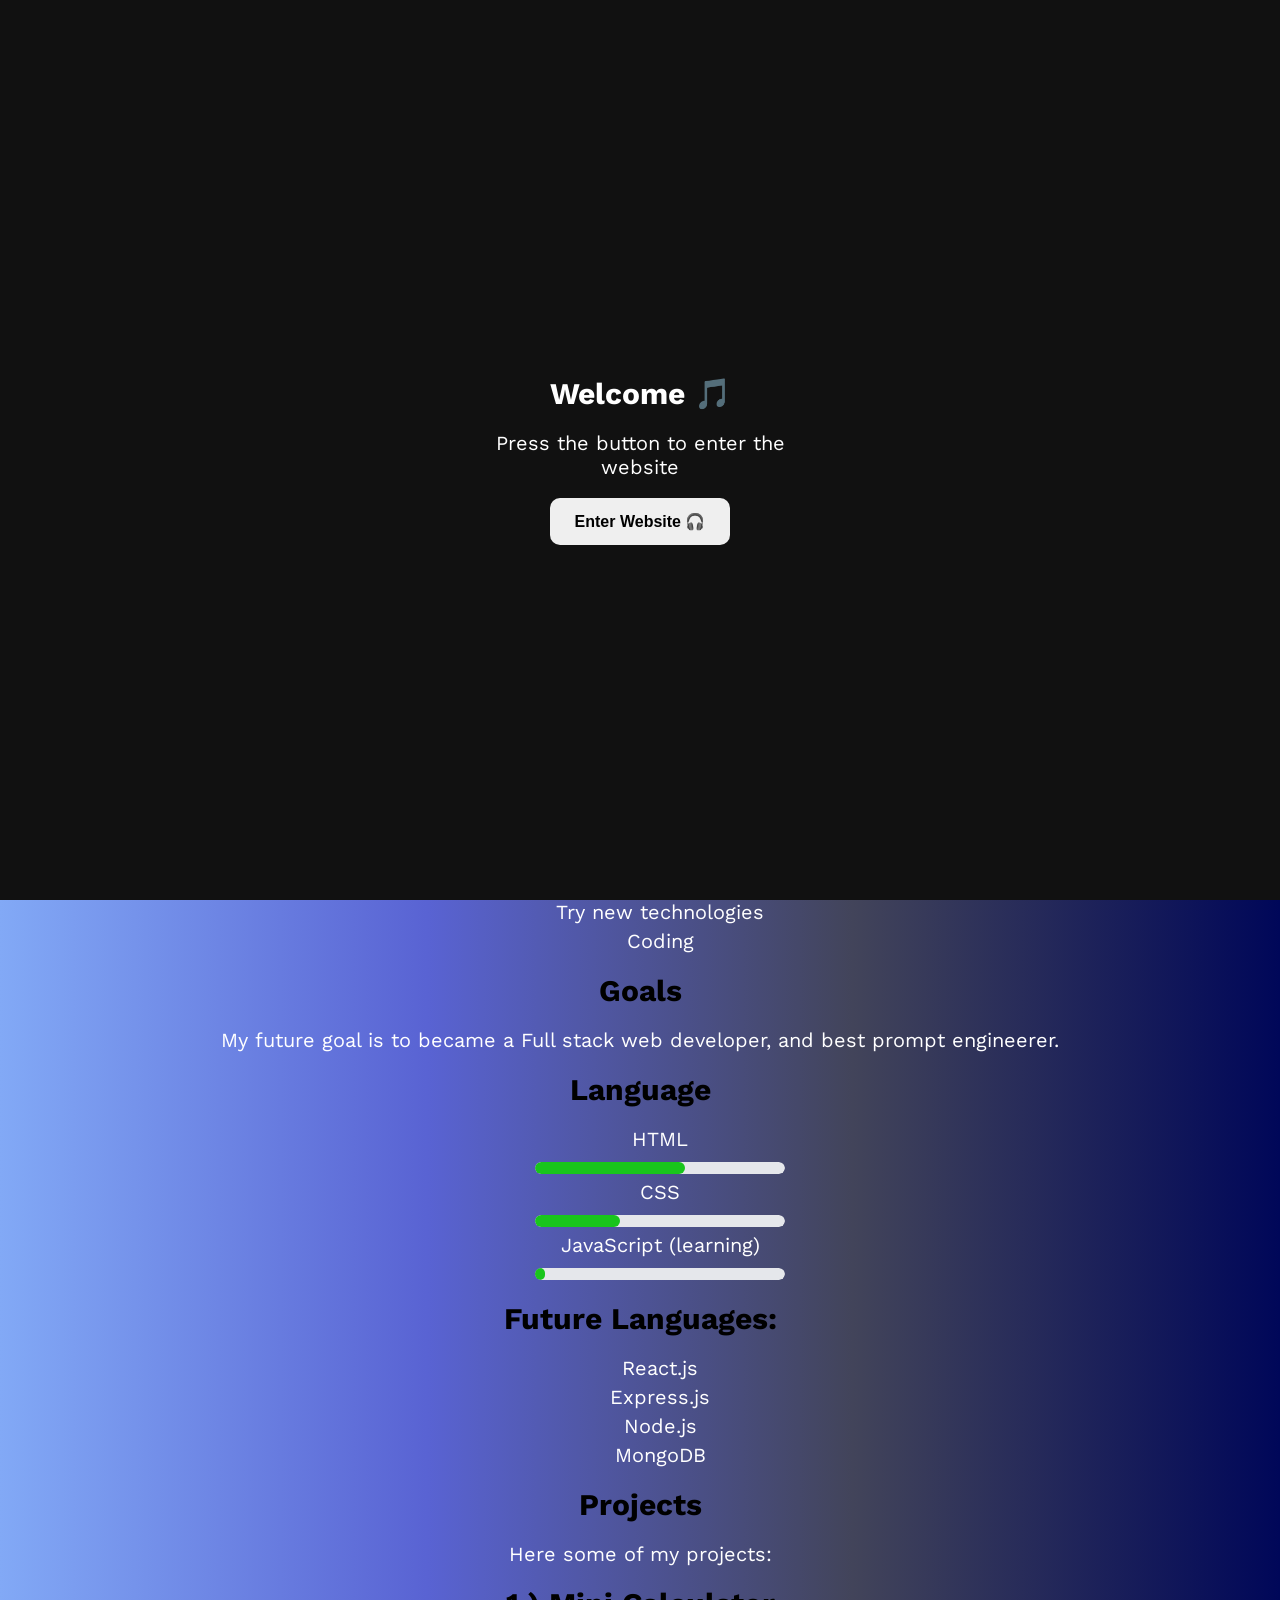
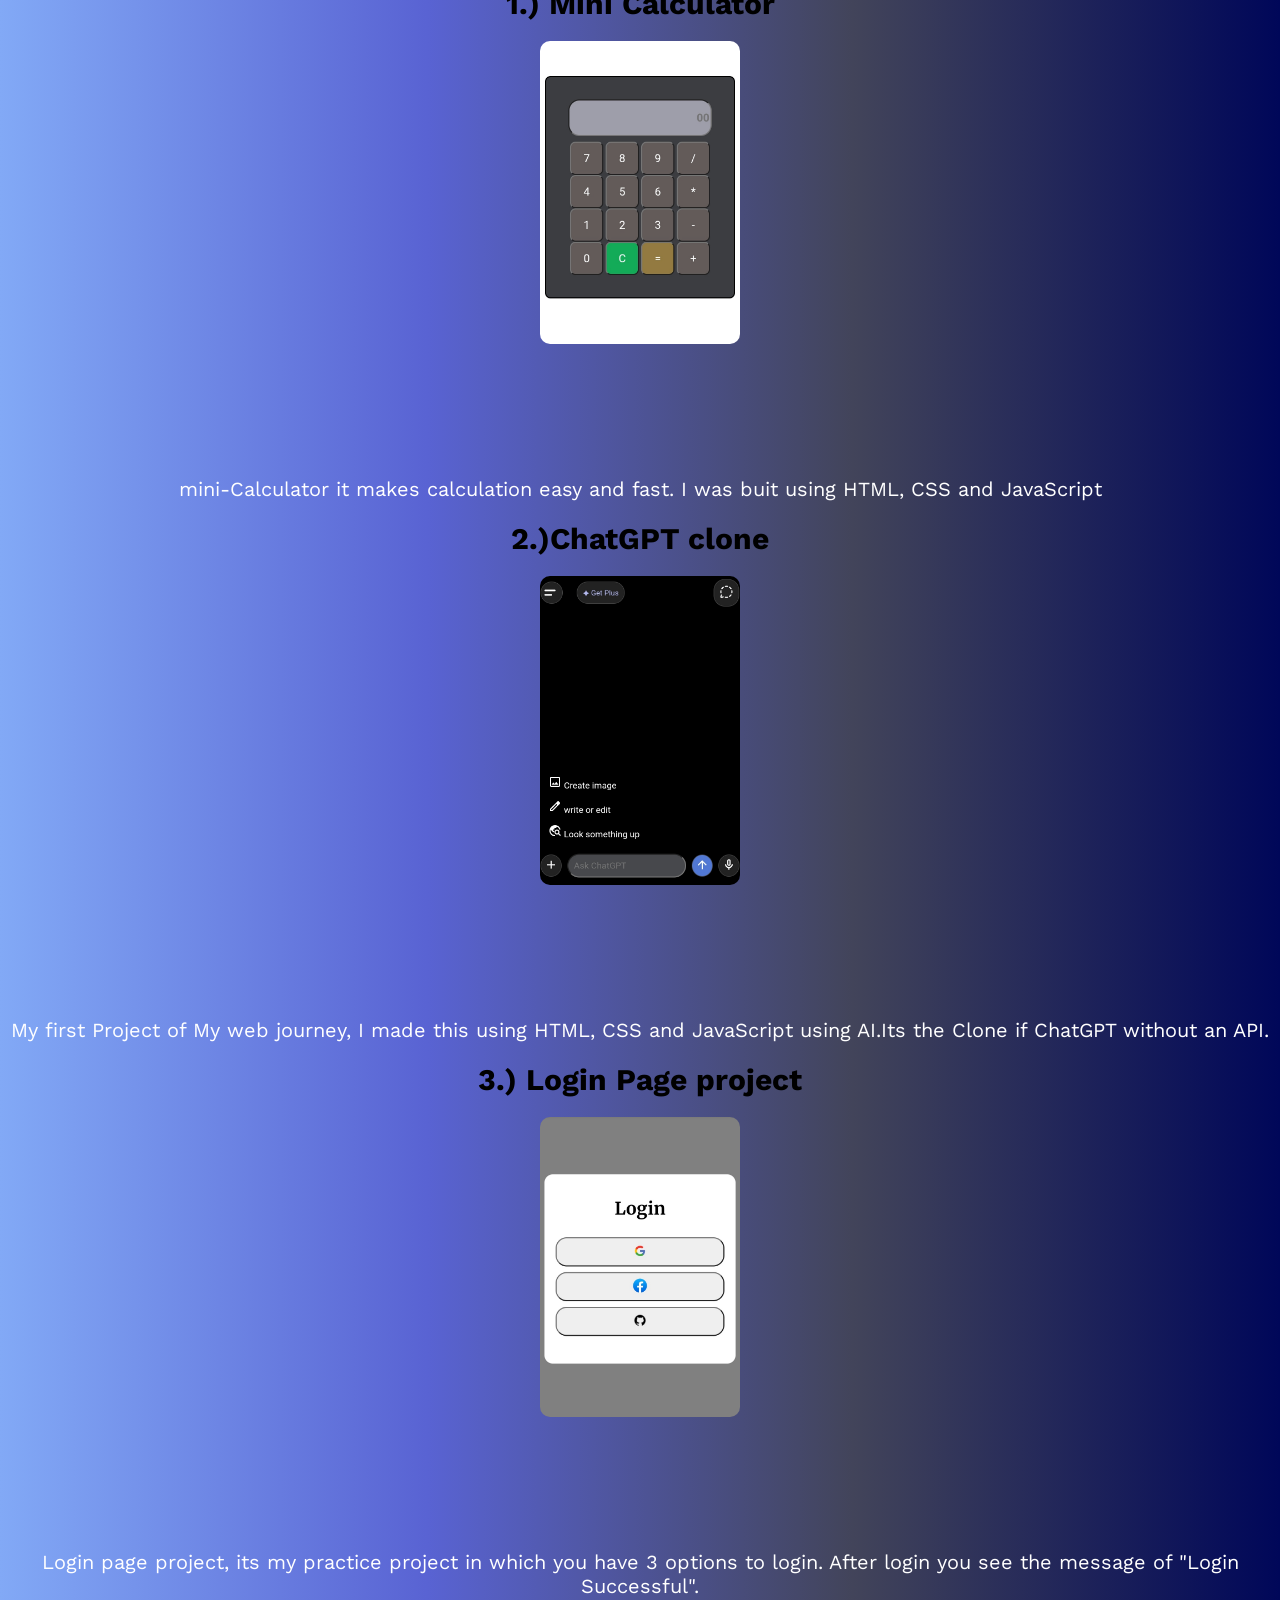
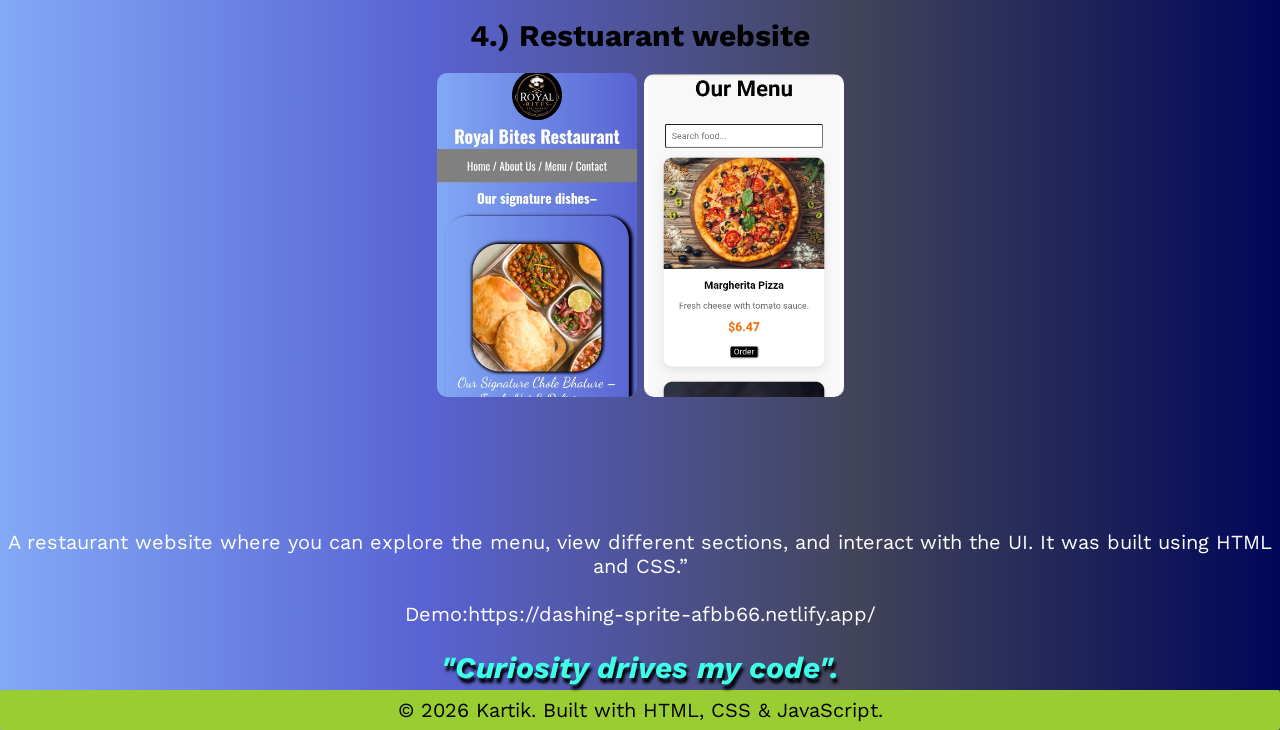
==== index.html @ c0a8cebb "Initial portfolio" ====
<!DOCTYPE html>
<html>

<head>
  <meta charset="UTF-8">
  <meta name="viewport" content="width=device-width, initial-scale=1">

  <meta name="google-site-verification" content="21vfz8k75si60J1sflfP0iUGzFmBg-itFMbyGiQufR8" />
  
  <title>My portfolio</title>
  <link rel="stylesheet" href="portfolio.css">
    
  <link rel="preconnect" href="https://fonts.googleapis.com">
<link rel="preconnect" href="https://fonts.gstatic.com" crossorigin>
<link href="https://fonts.googleapis.com/css2?family=Playfair+Display:ital,wght@0,400..900;1,400..900&family=Work+Sans:ital,wght@0,100..900;1,100..900&display=swap" rel="stylesheet">

</head>

<body
oncopy="return false"
onpaste="return false"
oncut="return false"
oncontextmenu="return false">
  
  <!-- Music Gate -->
<div id="musicGate">
  <div class="music-box">
    <h1 style="color:white">Welcome 🎵</h1>
    <p>Press the button to enter the website</p>
<br>
    <button id="enterBtn">
      Enter Website 🎧
    </button>
  </div>
</div>

<!-- Background Music -->
<audio id="backgroundMusic" loop preload="auto">
  <source src="Joker BGM Song (Bass Boosted).mp3" type="audio/mpeg">
</audio>

  <div>
  <img src="Images/cartoon-lion-pic-10.jpg" alt="portfolio-profile-image" width="50px"  class="profile" draggable="false"/><br>
<span class="Hero"> <strong>Learning Today<span class="line"> | </span>Building Tommorow</strong></span><br><br>

<!--Navigation bar-->

  <nav>
  <a href="#introduction">Introduction</a><span>   |</span>
  <a href="#about">About me</a><span>      |</span>
  <a href="#education">Tools & Technology</a>    <span>|</span>
  <a href="#interest">Interest</a><span>       |</span>
  <a href="#goals">Goals</a>
  <span>|</span>
  <a href="#languages">Languages</a><span>      |</span>
  <a href="#projects">Projects</a>
  </nav>
  
  <!--Section Start-->
  
  <section id="introduction">
  <h2>Introduction </h2>
  <p><span class="Hi">Hi!,</span>I'm Kartik Kushwaha. A beginner font-end web developer learning HTML, CSS and JavaScript.</p>
  </section>
  
  
  <section id="about">
    <h2>About me</h2>
  <p> I'm a student of 9th standard enjoy my journey of coding and path to became a web developer.</p>
  </section>
  
  
  <section id="education">
<h2>Tools & Technology</h2>
<ul>
  <li>SPCK mobile code editors </li>
  <li>Google Fonts</li>
  <li>GitHub</li>
  <li>ChatGPT & Gemini</li>
  <li>Canva</li>
  <li>Netlify</li>
</ul>
    
    
  </section>
  <section id="interest">
    <h2>Interest</h2>
    <ul>
      <li>Collecting informations</li>
      <li>Comparing AIs</li>
      <li>Try new technologies</li>
      <li>Coding</li>
    </ul>
  </section>
  
  
  <section id="goals">
    <h2>Goals</h2>
   <p>My future goal is to became a Full stack web developer, and best prompt engineerer.</p>
  </section>
  
  <section id="languages">
    <h2>Language </h2>
    <ol>
      
      <li>HTML</li>
      <progress value="6" max="10">60%</progress>
      <li>CSS</li>
      <progress value="3.4" max="10"></progress>
   <li>JavaScript (learning)</li>
   <progress value="0.4"max="10"></progress>
      </ol>
      
      
      <h2>Future Languages:</h2>
      <ul>
        <li>React.js</li>
        <li>Express.js</li>
        <li>Node.js</li>
        <li>MongoDB</li>
      </ul>
  </section>
  
  
  <section id="projects">
    <h2>Projects</h2>
    
    
    <p>Here some of my projects:</p>
    <h3>1.) Mini Calculator </h3>
    <img src="Images/IMG_20260629_223936.jpg" alt="Calculator-Project Image" width="200"/>
    
    <p>mini-Calculator it makes calculation easy and fast. I was buit using HTML, CSS and JavaScript </p>
    
    
   <h3> 2.)ChatGPT clone </h3>
    <img src="Images/IMG_20260629_224223.jpg" alt="ChatGPT-Project Image" width="200" />
    
    <p>My first Project of My web journey, I made this using HTML, CSS and JavaScript using AI.Its the Clone if ChatGPT without an API.</p>
    
  <h3>3.) Login Page project</h3>
    <img src="Images/IMG_20260702_211652.jpg" alt="Login-page Image" width="200" />
    
  <p>Login page project, its my practice project in which you have 3 options to login. After login you see the message of "Login Successful".</p>
  
  <h3>4.) Restuarant website</h3>
  <div class="website">
  <img src="Images/IMG_20260810_224845.jpg" alt="Website-image" width="200">
  
  <img src="Images/IMG_20260810_224906.jpg" alt="website-menu image"width="200">
  </div>
  <p>A restaurant website where you can explore the menu, view different sections, and interact with the UI. It was built using HTML and CSS.”  </p><br>
  Demo:<a href="https://dashing-sprite-afbb66.netlify.app/">https://dashing-sprite-afbb66.netlify.app/</a><br><br>
<strong><i>"Curiosity drives my code".</i></strong>
  </section>
  
  <div class="floating-container">
  <a href="Contact.html"
  class="floating-btn">
    <img src="Images/17910500.png" alt=""  width="50"/>
    </a>
    <a href="https://github.com/rajnarayankhanna-lab" class="Github-btn">
      <img src="
      Images/1000_F_250305943_sDC6la1N1fDl3bLgfLxOkQwItIodsdMb.jpg" alt="GitHub-logo" width="50" draggable="false"/>
    </a>
  </div>
  
  <footer>
    © 2026 Kartik. Built with HTML, CSS & JavaScript.
  </footer>
  </div>

<script src="script.js"></script>
</body>

</html>
---- portfolio.css ----
*{
  margin: 0px;
  border-radius: 0px;
  box-sizing: border-box;
}
body{
  margin: 0px;
background:linear-gradient(to right,#82A9F6,#5963D3,#42445A,#000759);
  color: White;
  font-family: "Work Sans", sans-serif;
  align-items: center;
  text-align:center;
  -webkit-user-select: none; /* Safari aur Chrome/Android browsers ke liye */
  -moz-user-select: none;    /* Firefox ke liye */
  -ms-user-select: none;     /* Internet Explorer/Edge ke liye */
  user-select: none;         /* Standard syntax */
}

a{
  text-decoration: none;
  color: white;
}
h1,h4,h3,h2{
  color: black ;
  font-size: 30px;
  margin: 20px 0px 20px;
}
p,footer,section{
  font-size: 20px;
}

span{
  color: black;
  font-size: 16px;
}
nav{
  margin: 10px;
  padding: 15px;
  background-color: transparent;
  border-radius: 10px;
  box-shadow: 1px 0px 5px 3px black;
}

img{
  border-radius: 10px;
  margin-bottom: 10%;
}
.profile{
  border-radius: 30px;
  width: 90px;
  box-shadow: 2px 2px 5px white;
  position: sticky;
top: 20px;
}
.Hi{
  font-size: 25px;
}

footer{
  margin-top: 5px;
  padding: 8px;
  background-color: yellowgreen;
  border-radius: 2px;
  color: black;
}


i{
  color: #3EFFE8;
  font-size: 30px;
  text-shadow: 2px 5px  3px black;
  border-radius: 5px;
}
.line{
  color: lightyellow;
}
.Hero{
  font-size: 17px;
  color: cyan;
}

#contact{
  margin-bottom: 20px;
}
.phone,.mail,.insta{
  width: 30px;
  display: inline-block;
  vertical-align: middle;
}

li{
  list-style: none;
  padding: 0px;
  margin-top: 5px;
}

progress {
  width: 250px;
  height: 12px;
  border: none;
  border-radius: 10px;
  overflow: hidden;
}

/* Background */
progress::-webkit-progress-bar {
  background: #e5e7eb;
  border-radius: 10px;
}

/* Filled part */
progress::-webkit-progress-value {
  background: #19C51C;
  border-radius: 10px;
}

.website{
  text-align: center;
  align-items: center;
  display: block;
  position: center;
}

.floating-btn {
  position: fixed;   /* Isse button screen par ek jagah fix ho jayega */
  bottom: 15px;      /* Screen ke neeche se 20px ki doori */
  right: 10px;       /* Screen ke right (side) se 20px ki doori */
  z-index: 1000;     /* Taaki yeh button baki sabhi elements ke upar dikhe */
}

/* Button ki styling thodi clean karne ke liye (Optional) */

.floating-btn{
  background: transparent;
  border: none;
  cursor: pointer;
  padding: 0;
}


/* Dono buttons ka main container */
.floating-container {
  position: fixed;   /* Screen par ek jagah fix karne ke liye */
  bottom: 90px;      /* Screen ke neeche se doori */
  right: 5px;       /* Screen ke right side se doori */
  z-index: 1000;     /* Taaki sabke upar dikhe */
  
  display: flex;
  flex-direction: column; /* Buttons ko ek ke niche ek (vertical) lane ke liye */
  gap: 12px;         /* Dono buttons ke beech ka gap/space */
}

/* Dono buttons ki inner styling clean karne ke liye */
.floating-btn,.Github-btn {
  background: transparent;
  border: none;
  cursor: pointer;
  padding: 0;
  display: block;    /* Aligns perfectly */
}
  
/* Agar aap chaho toh hover effect bhi daal sakte ho (Optional) */
.floating-btn:hover,.Github-btn :hover {
  transform: scale(1.1); /* Hover karne par button thoda bada hoga */
  transition: transform 0.2s ease;
}

#musicGate {
  position: fixed;
  inset: 0;
  z-index: 999999;

  display: flex;
  justify-content: center;
  align-items: center;

  background: #111;
  color: white;
  text-align: center;
}

.music-box {
  width: min(90%, 400px);
  padding: 30px;
  box-sizing: border-box;
}

#enterBtn {
  padding: 14px 25px;
  border: none;
  border-radius: 10px;

  font-size: 16px;
  font-weight: bold;
  cursor: pointer;
}

#musicGate.hidden {
  display: none;
}
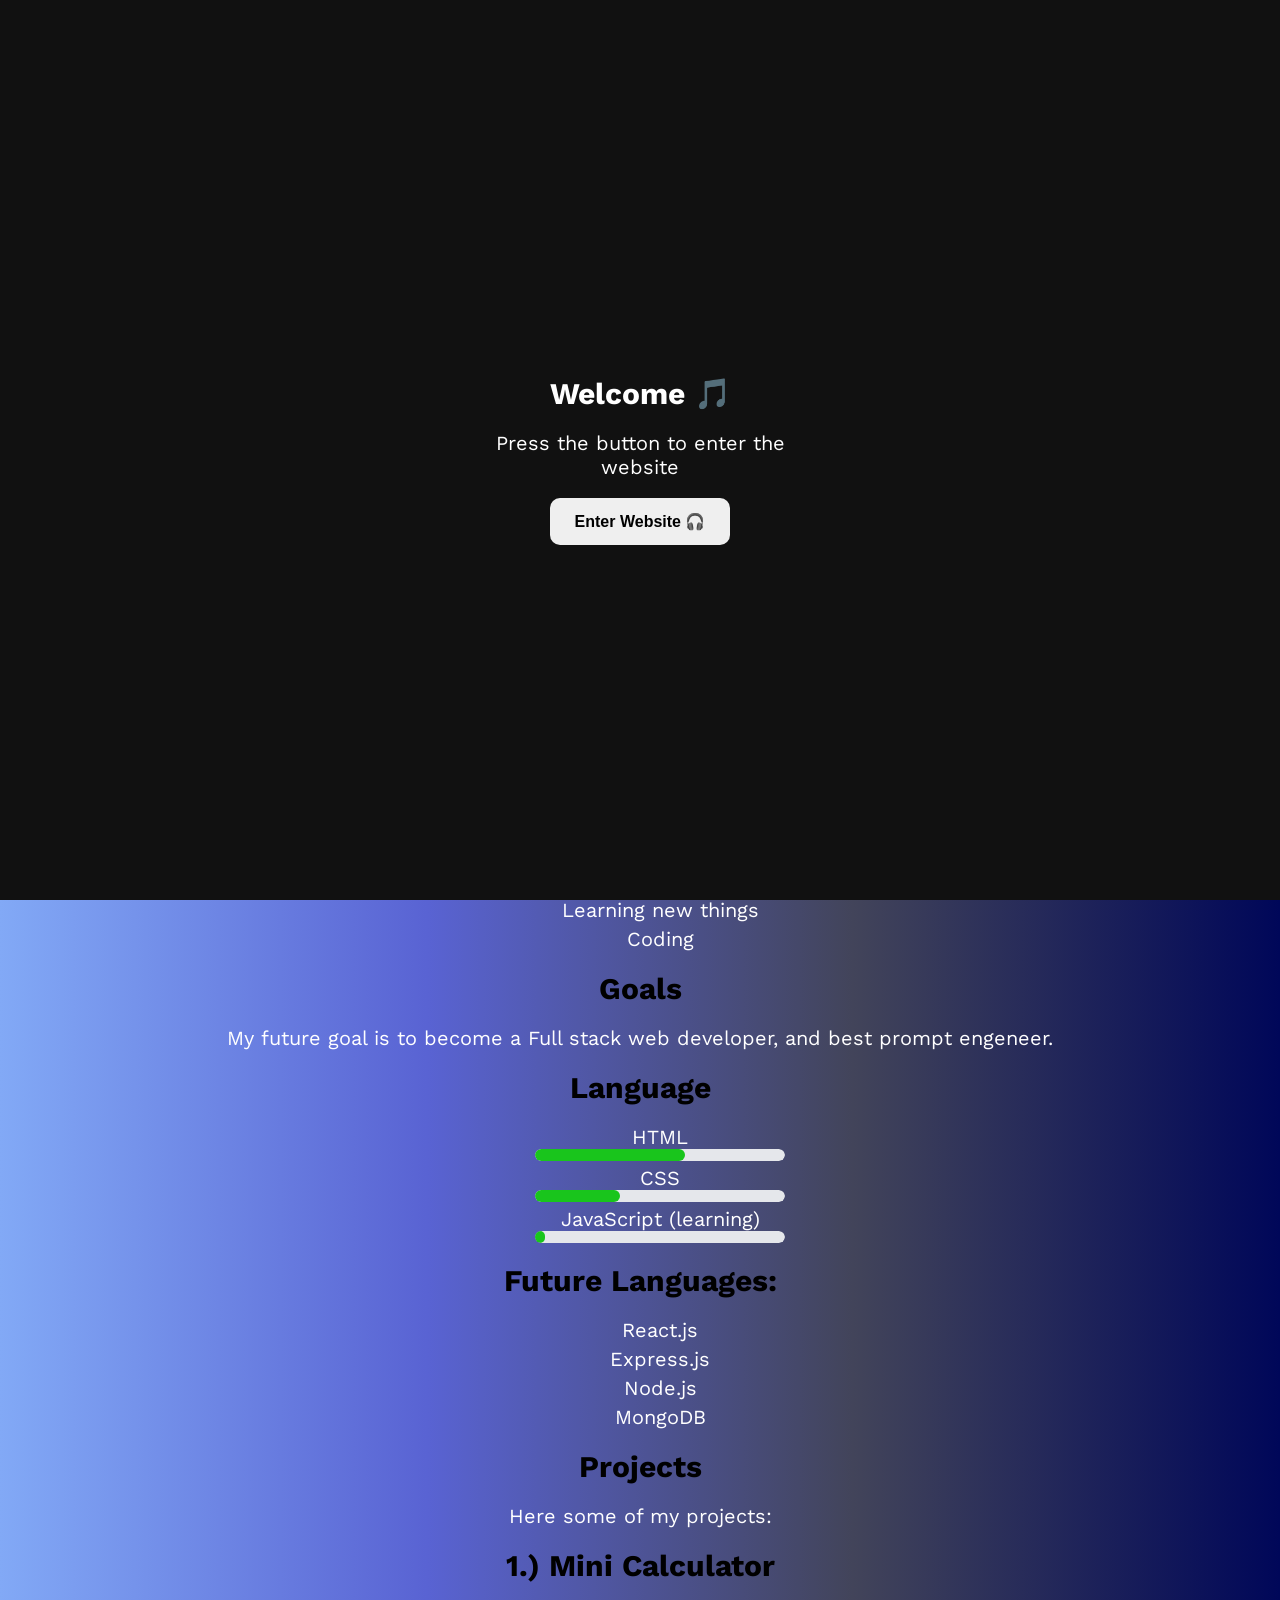
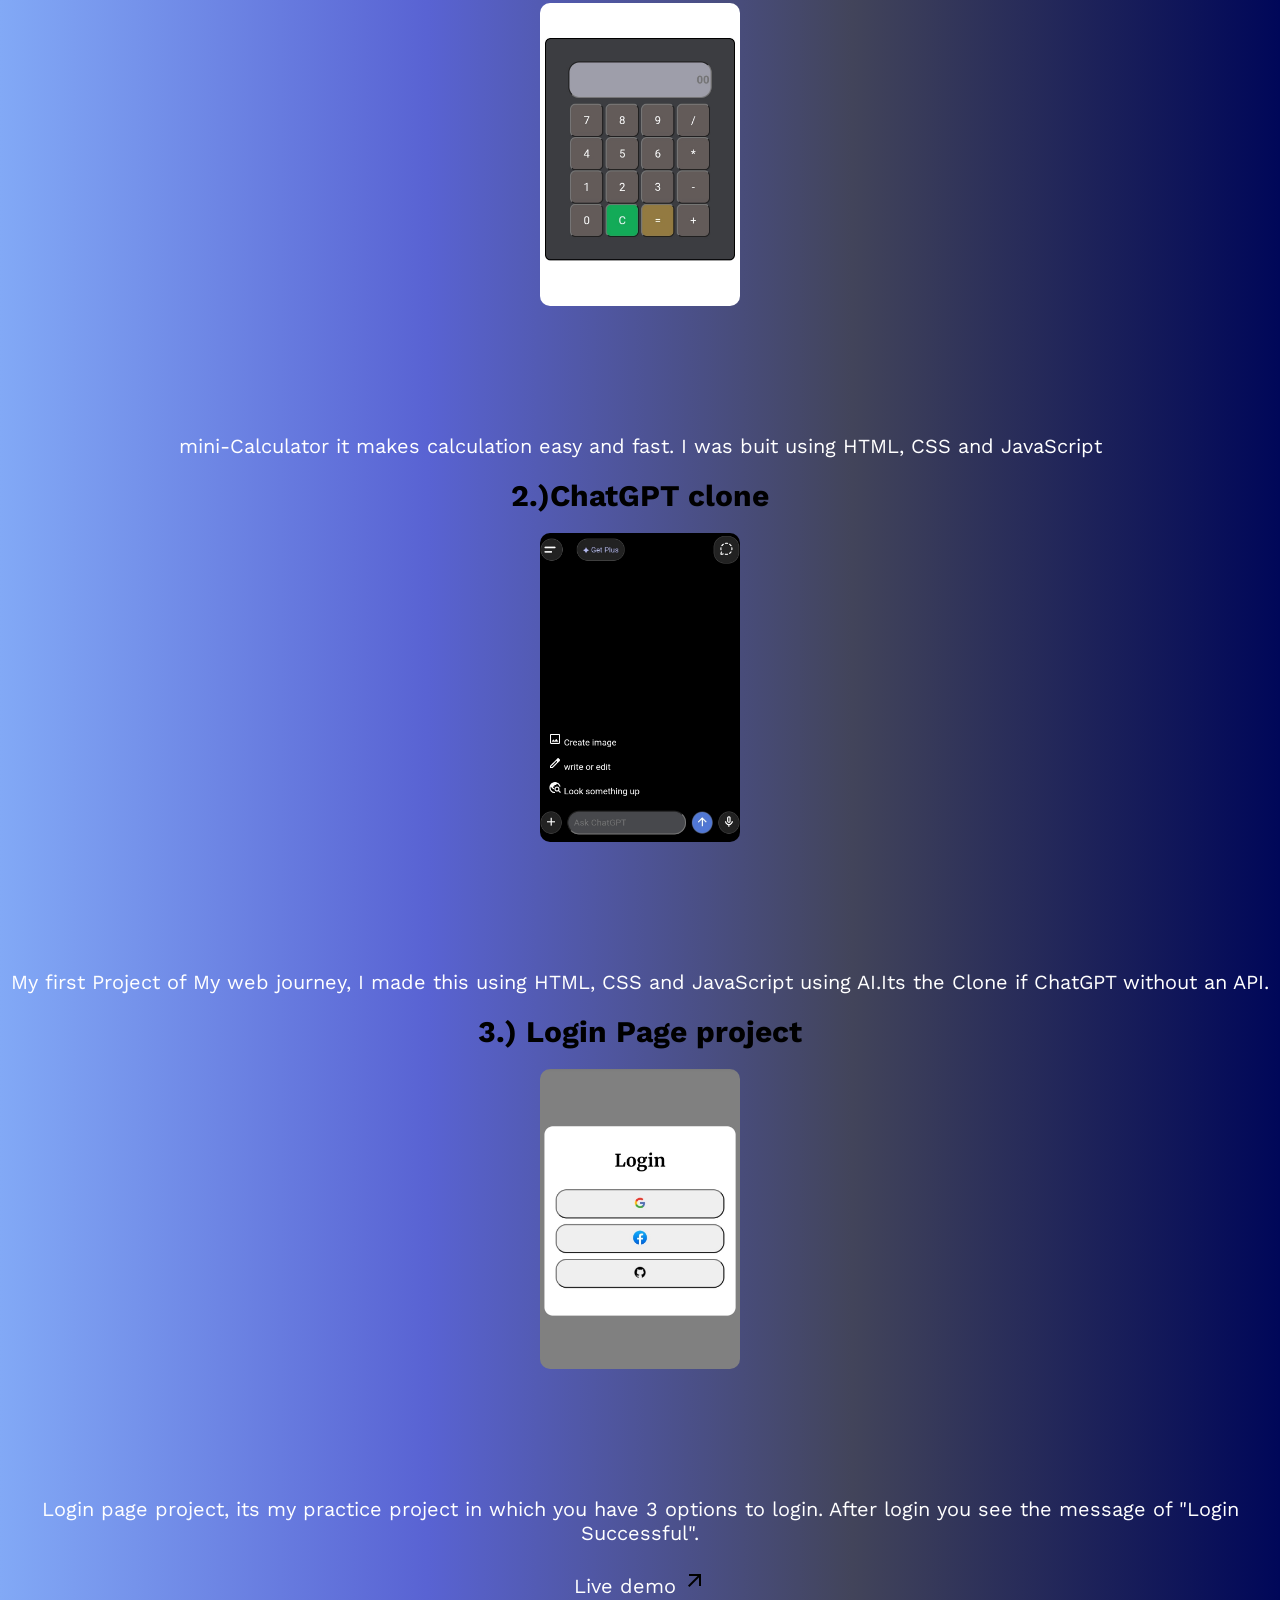
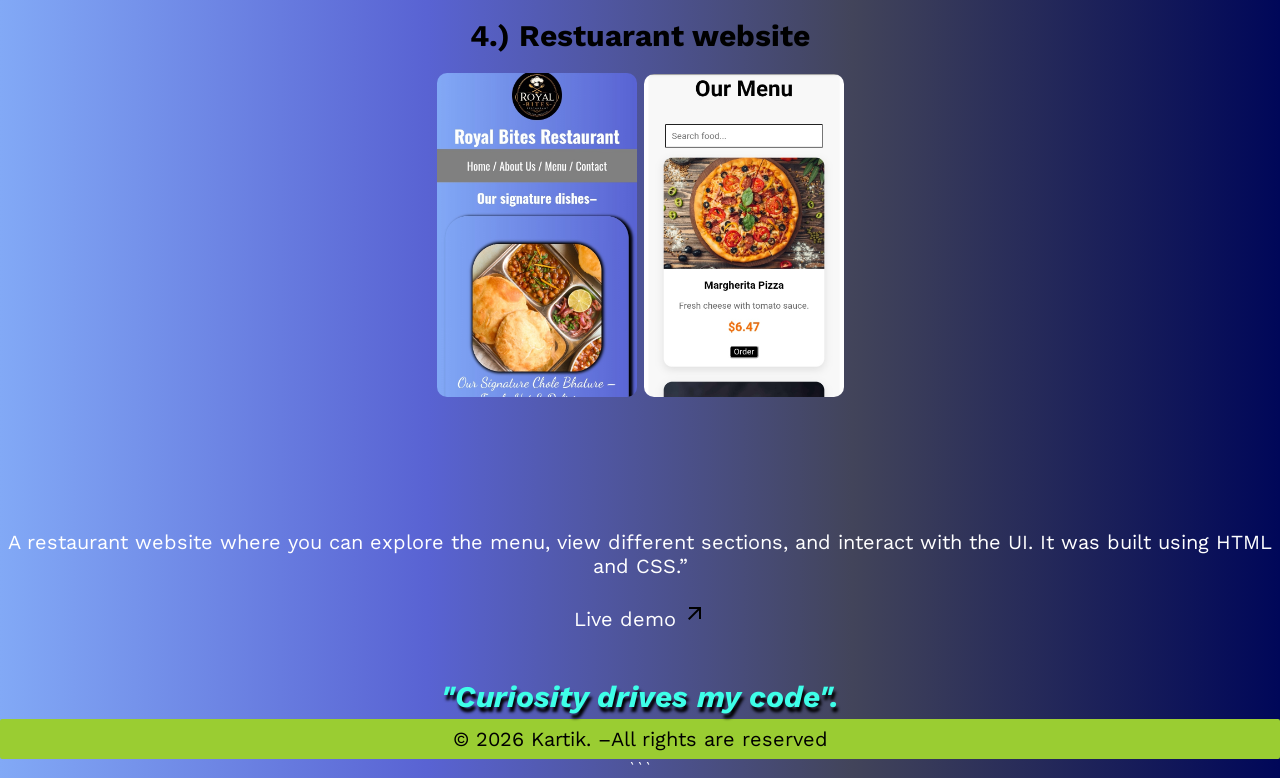
==== commit 3532cfdb: "Update index.html v-0.3 version of portfolio update" ====
--- a/index.html
+++ b/index.html
@@ -1,18 +1,32 @@
-<!DOCTYPE html>
+```<!DOCTYPE html>
 <html>
 
 <head>
   <meta charset="UTF-8">
   <meta name="viewport" content="width=device-width, initial-scale=1">
+  
+<!--Aynalitics link-->
+
+<script defer src="https://cloud.umami.is/script.js" data-website-id="4ed51c82-3ce9-49e3-8a0f-033f28241ecb"></script>
 
   <meta name="google-site-verification" content="21vfz8k75si60J1sflfP0iUGzFmBg-itFMbyGiQufR8" />
   
+  
+  <meta name="description" content="Kartik Kushwaha - Front-End Web Developer Portfolio building projects with HTML, CSS, and JavaScript.">
+  
+  <meta name="keywords" content="Frontend Developer, Web Developer Portfolio, HTML CSS Projects, JavaScript Developer">
   <title>My portfolio</title>
   <link rel="stylesheet" href="portfolio.css">
     
   <link rel="preconnect" href="https://fonts.googleapis.com">
+  
 <link rel="preconnect" href="https://fonts.gstatic.com" crossorigin>
+
 <link href="https://fonts.googleapis.com/css2?family=Playfair+Display:ital,wght@0,400..900;1,400..900&family=Work+Sans:ital,wght@0,100..900;1,100..900&display=swap" rel="stylesheet">
+
+<!-- Google Material Symbols -->
+<link rel="stylesheet"
+  href="https://fonts.googleapis.com/css2?family=Material+Symbols+Outlined:opsz,wght,FILL,GRAD@20..48,100..700,0..1,-50..200&icon_names=clear_all,arrow_outward" />
 
 </head>
 
@@ -39,28 +53,40 @@
   <source src="Joker BGM Song (Bass Boosted).mp3" type="audio/mpeg">
 </audio>
 
-  <div>
+<button id="slide_open" class="slide_button">
+<span id="slide" class="material-symbols-outlined">
+clear_all
+</span>
+</button>
+
+<div>
   <img src="Images/cartoon-lion-pic-10.jpg" alt="portfolio-profile-image" width="50px"  class="profile" draggable="false"/><br>
-<span class="Hero"> <strong>Learning Today<span class="line"> | </span>Building Tommorow</strong></span><br><br>
+<span class="Hero"> <strong>Learning Today<span class="line"> | </span>Building Tomorrow</strong></span><br><br>
 
 <!--Navigation bar-->
 
-  <nav>
-  <a href="#introduction">Introduction</a><span>   |</span>
-  <a href="#about">About me</a><span>      |</span>
-  <a href="#education">Tools & Technology</a>    <span>|</span>
-  <a href="#interest">Interest</a><span>       |</span>
-  <a href="#goals">Goals</a>
-  <span>|</span>
-  <a href="#languages">Languages</a><span>      |</span>
-  <a href="#projects">Projects</a>
+  <nav id="nav">
+    
+  <a href="#introduction" draggable="false">Introduction</a>
+  
+  <a href="#about" draggable="false">About me</a>
+  
+  <a href="#education" draggable="false">Tools & Technology</a>
+  
+  <a href="#interest" draggable="false">Interest</a>
+  
+  <a href="#goals" draggable="false">Goals</a>
+  
+  <a href="#languages" draggable="false">Languages</a>
+  
+  <a href="#projects" draggable="false">Projects</a>
   </nav>
   
   <!--Section Start-->
   
   <section id="introduction">
   <h2>Introduction </h2>
-  <p><span class="Hi">Hi!,</span>I'm Kartik Kushwaha. A beginner font-end web developer learning HTML, CSS and JavaScript.</p>
+  <p><span class="Hi">Hi!,</span>I'm Kartik Kushwaha. A begginer Front-end web developer learning HTML, CSS and JavaScript.</p>
   </section>
   
   
@@ -87,8 +113,7 @@
     <h2>Interest</h2>
     <ul>
       <li>Collecting informations</li>
-      <li>Comparing AIs</li>
-      <li>Try new technologies</li>
+      <li>Learning new things</li>
       <li>Coding</li>
     </ul>
   </section>
@@ -96,7 +121,7 @@
   
   <section id="goals">
     <h2>Goals</h2>
-   <p>My future goal is to became a Full stack web developer, and best prompt engineerer.</p>
+   <p>My future goal is to become a Full stack web developer, and best prompt engeneer.</p>
   </section>
   
   <section id="languages">
@@ -128,49 +153,64 @@
     
     <p>Here some of my projects:</p>
     <h3>1.) Mini Calculator </h3>
-    <img src="Images/IMG_20260629_223936.jpg" alt="Calculator-Project Image" width="200"/>
+    <img src="Images/IMG_20260629_223936.jpg" alt="Calculator-Project Image" width="200" draggable="false"/>
     
     <p>mini-Calculator it makes calculation easy and fast. I was buit using HTML, CSS and JavaScript </p>
     
     
    <h3> 2.)ChatGPT clone </h3>
-    <img src="Images/IMG_20260629_224223.jpg" alt="ChatGPT-Project Image" width="200" />
+    <img src="Images/IMG_20260629_224223.jpg" alt="ChatGPT-Project Image" width="200" draggable="false"/>
     
     <p>My first Project of My web journey, I made this using HTML, CSS and JavaScript using AI.Its the Clone if ChatGPT without an API.</p>
     
   <h3>3.) Login Page project</h3>
-    <img src="Images/IMG_20260702_211652.jpg" alt="Login-page Image" width="200" />
+    <img src="Images/IMG_20260702_211652.jpg" alt="Login-page Image" width="200" draggable="false"/>
     
   <p>Login page project, its my practice project in which you have 3 options to login. After login you see the message of "Login Successful".</p>
+  <br>
+  
+  <div class="Demo">
+Live demo<a href="https://loginpage-2026.netlify.app/" target="_blank" draggable="false">
+  <span class="material-symbols-outlined">
+arrow_outward
+</span>
+</a></div>
   
   <h3>4.) Restuarant website</h3>
   <div class="website">
-  <img src="Images/IMG_20260810_224845.jpg" alt="Website-image" width="200">
-  
-  <img src="Images/IMG_20260810_224906.jpg" alt="website-menu image"width="200">
+  <img src="Images/IMG_20260810_224845.jpg" alt="Website-image" width="200" draggable="false">
+  
+  <img src="Images/IMG_20260810_224906.jpg" alt="website-menu image"width="200" draggable="false">
   </div>
   <p>A restaurant website where you can explore the menu, view different sections, and interact with the UI. It was built using HTML and CSS.”  </p><br>
-  Demo:<a href="https://dashing-sprite-afbb66.netlify.app/">https://dashing-sprite-afbb66.netlify.app/</a><br><br>
+  
+  
+  <div class="Demo">Live demo<a href="https://dashing-sprite-afbb66.netlify.app/" target="_blank" draggable="false">  <span class="material-symbols-outlined">
+arrow_outward
+</span>
+  </a></div>
+  <br><br>
 <strong><i>"Curiosity drives my code".</i></strong>
   </section>
   
   <div class="floating-container">
   <a href="Contact.html"
-  class="floating-btn">
-    <img src="Images/17910500.png" alt=""  width="50"/>
+  class="floating-btn" draggable="false">
+    <img src="Images/17910500.png" alt="phone-logo"  width="50" draggable="false"/>
     </a>
-    <a href="https://github.com/rajnarayankhanna-lab" class="Github-btn">
+    <a href="https://github.com/rajnarayankhanna-lab" class="Github-btn" draggable="false">
       <img src="
       Images/1000_F_250305943_sDC6la1N1fDl3bLgfLxOkQwItIodsdMb.jpg" alt="GitHub-logo" width="50" draggable="false"/>
     </a>
   </div>
   
   <footer>
-    © 2026 Kartik. Built with HTML, CSS & JavaScript.
+    © 2026 Kartik. –All rights are reserved 
   </footer>
   </div>
 
-<script src="script.js"></script>
+<script src="Script.js"></script>
 </body>
 
-</html>+</html>
+```
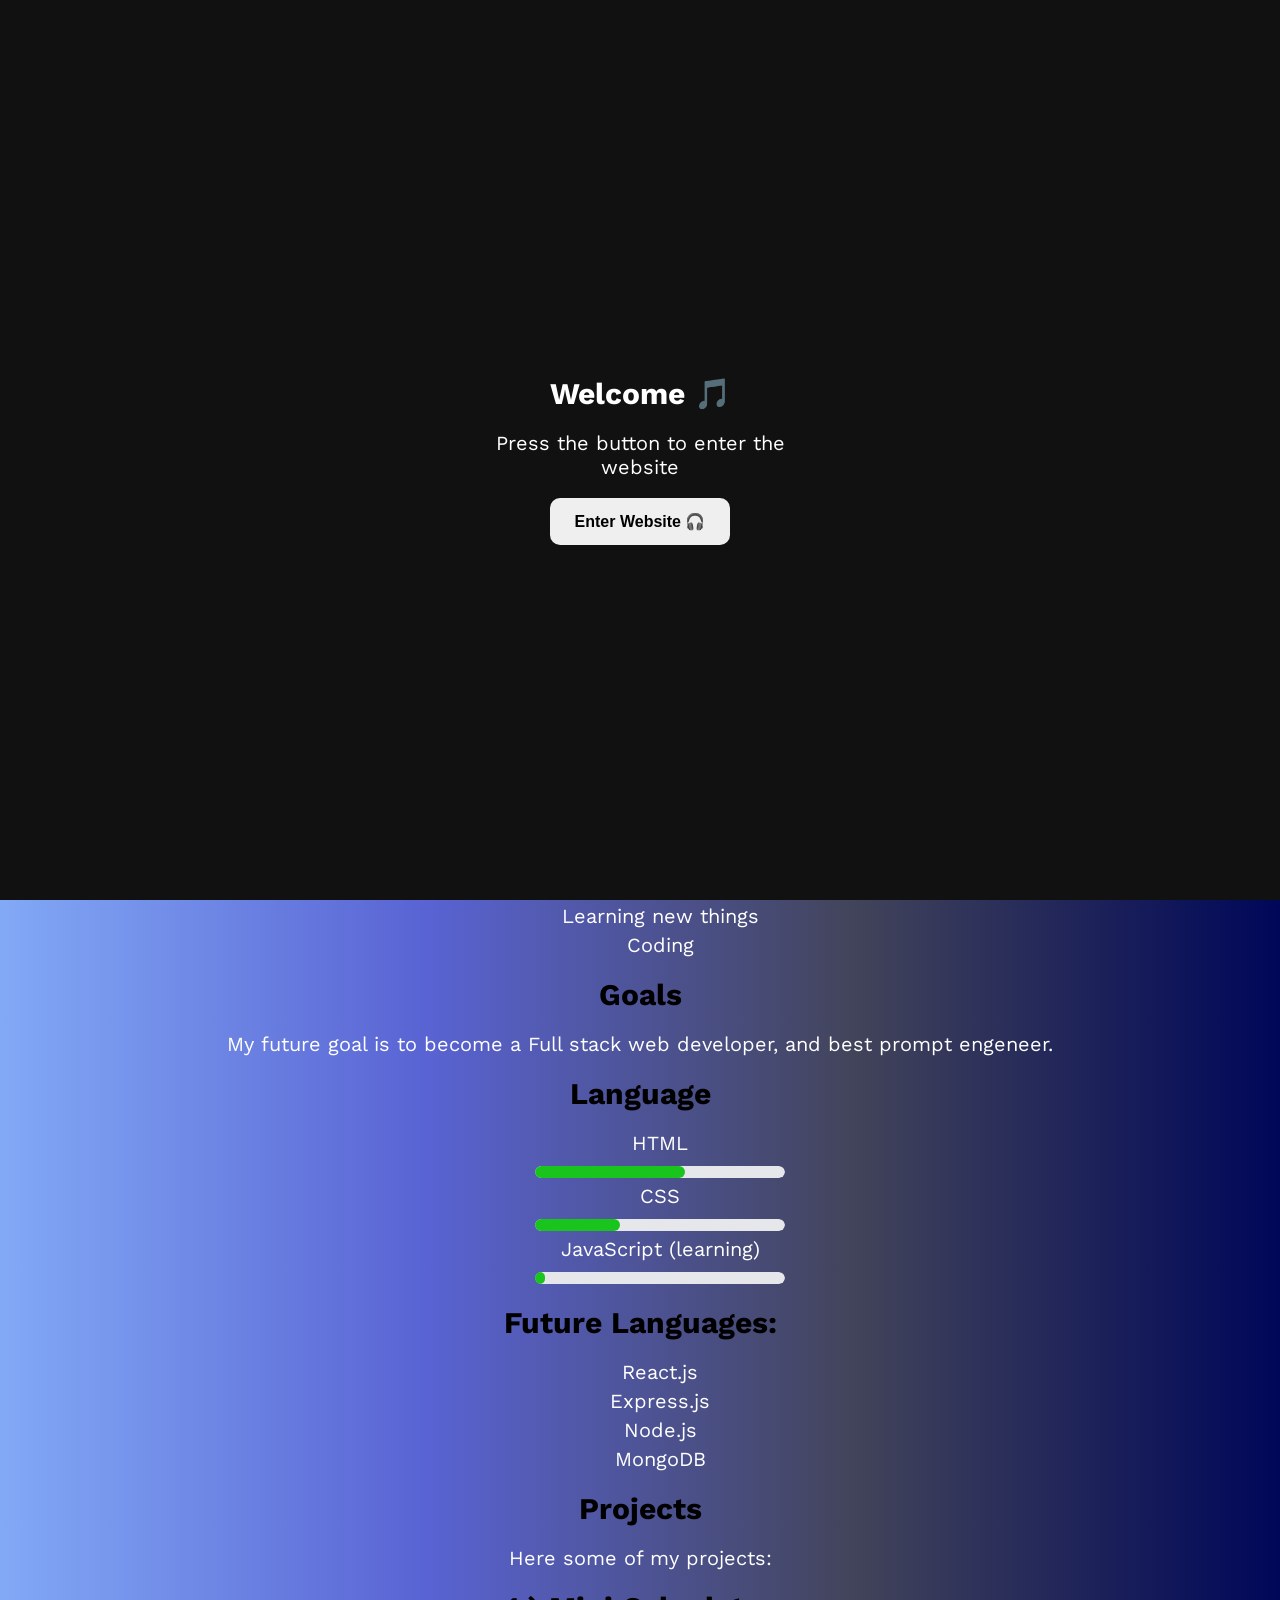
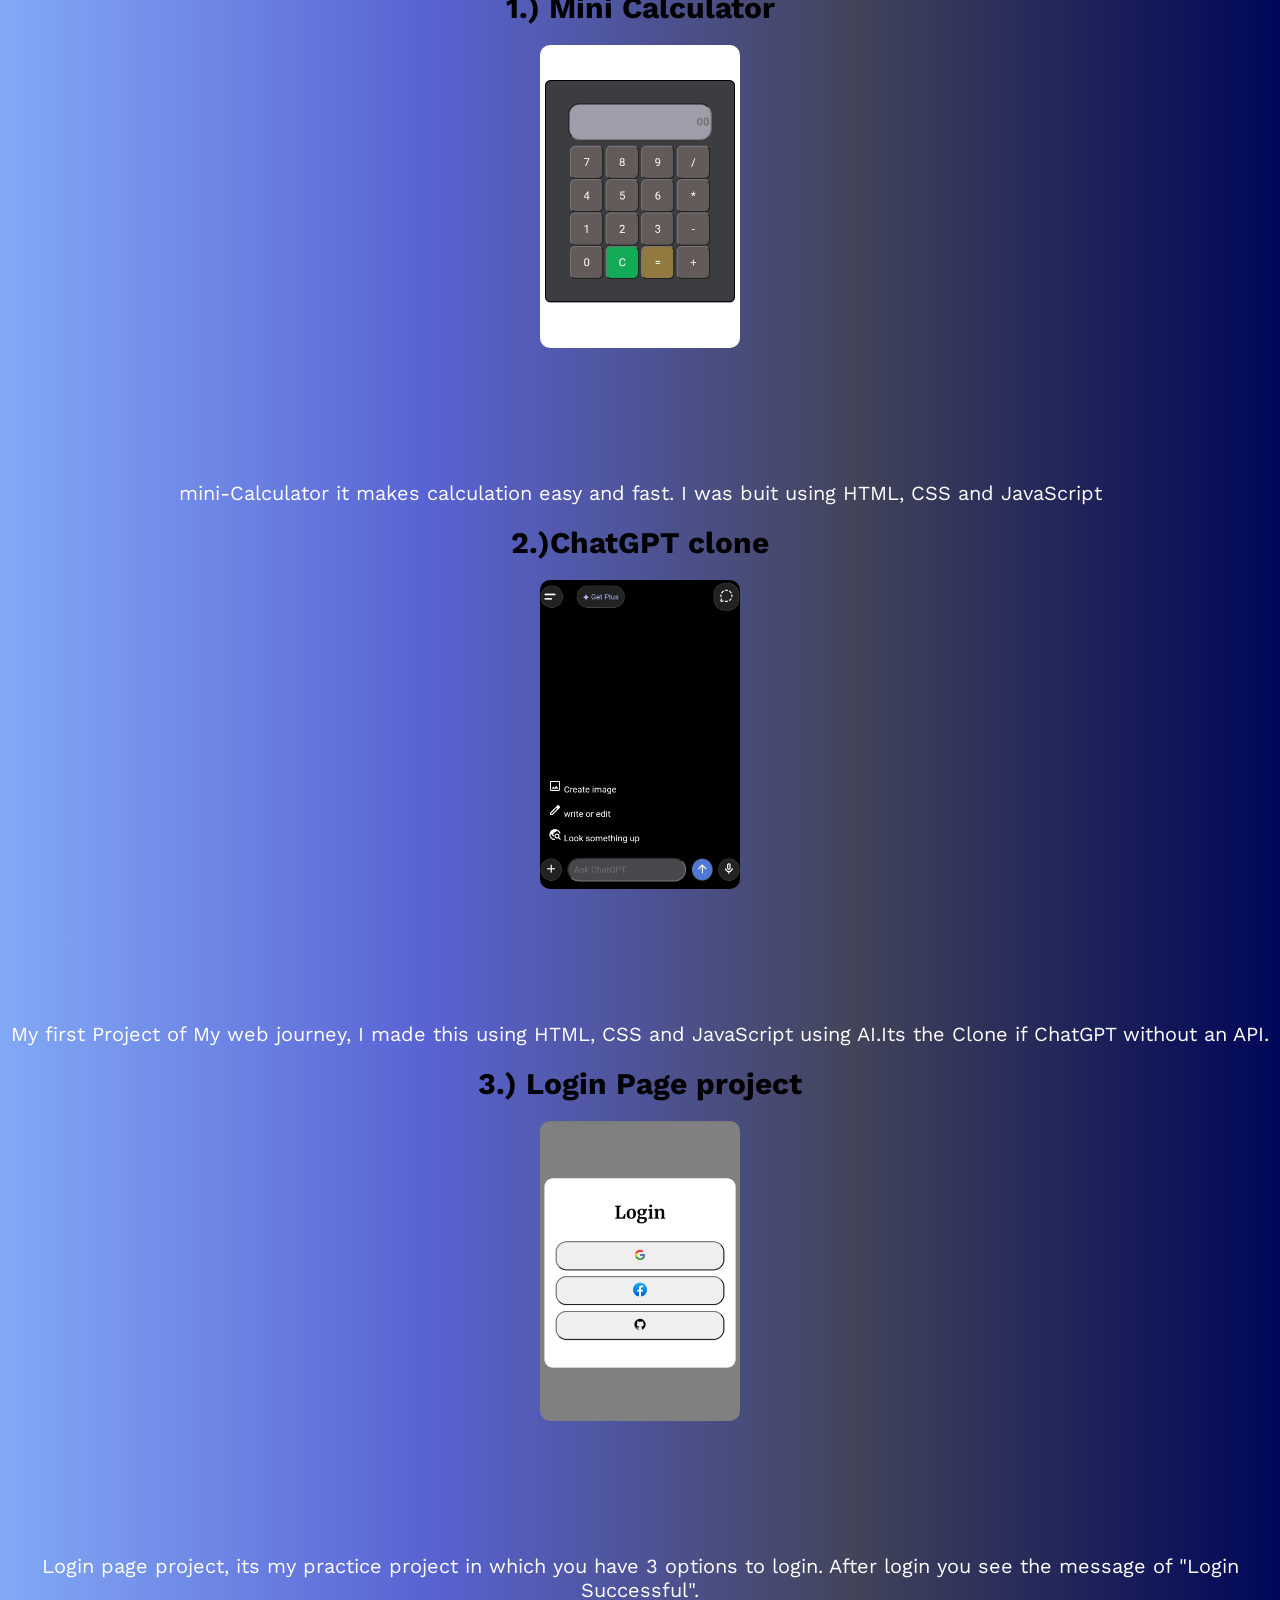
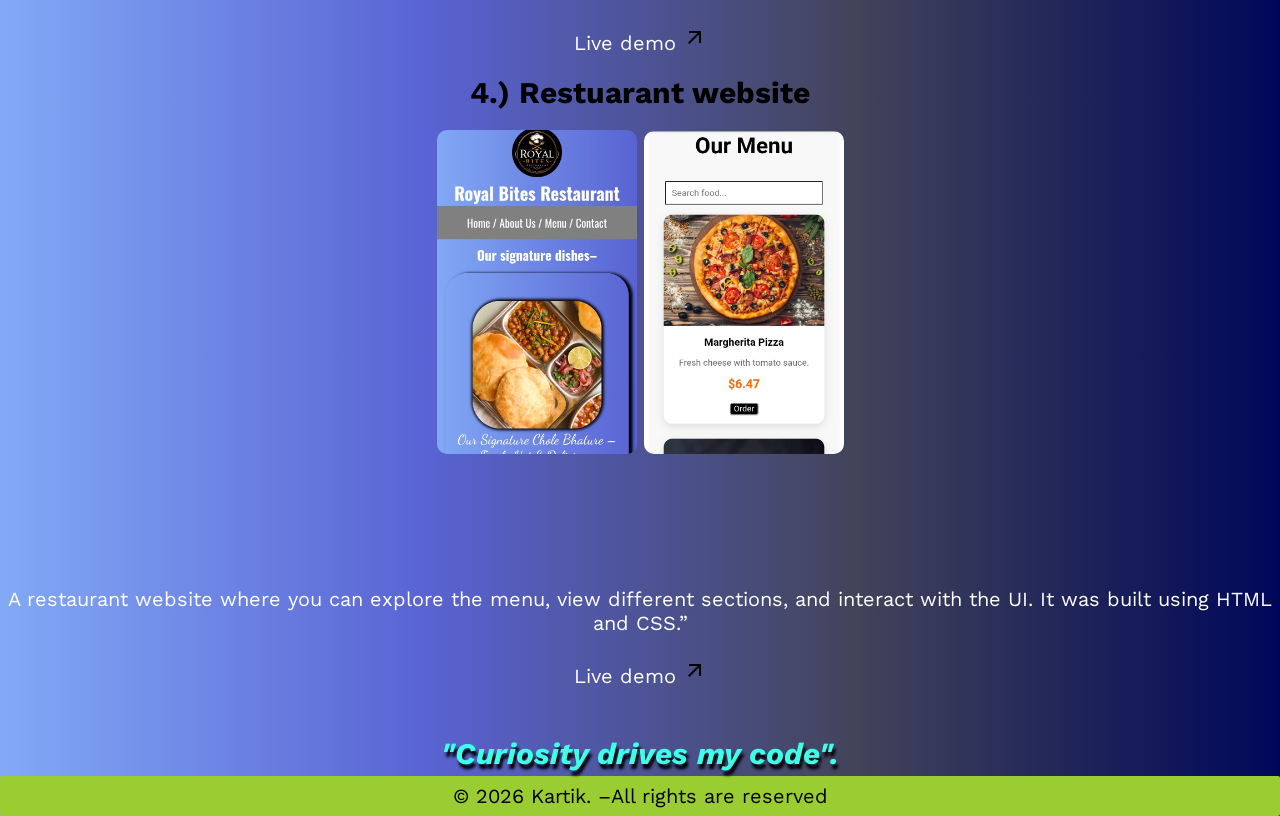
==== commit 7333bdc6: "Update index.html" ====
--- a/index.html
+++ b/index.html
@@ -1,4 +1,4 @@
-```<!DOCTYPE html>
+<!DOCTYPE html>
 <html>
 
 <head>
@@ -212,5 +212,4 @@
 <script src="Script.js"></script>
 </body>
 
-</html>
-```+</html>
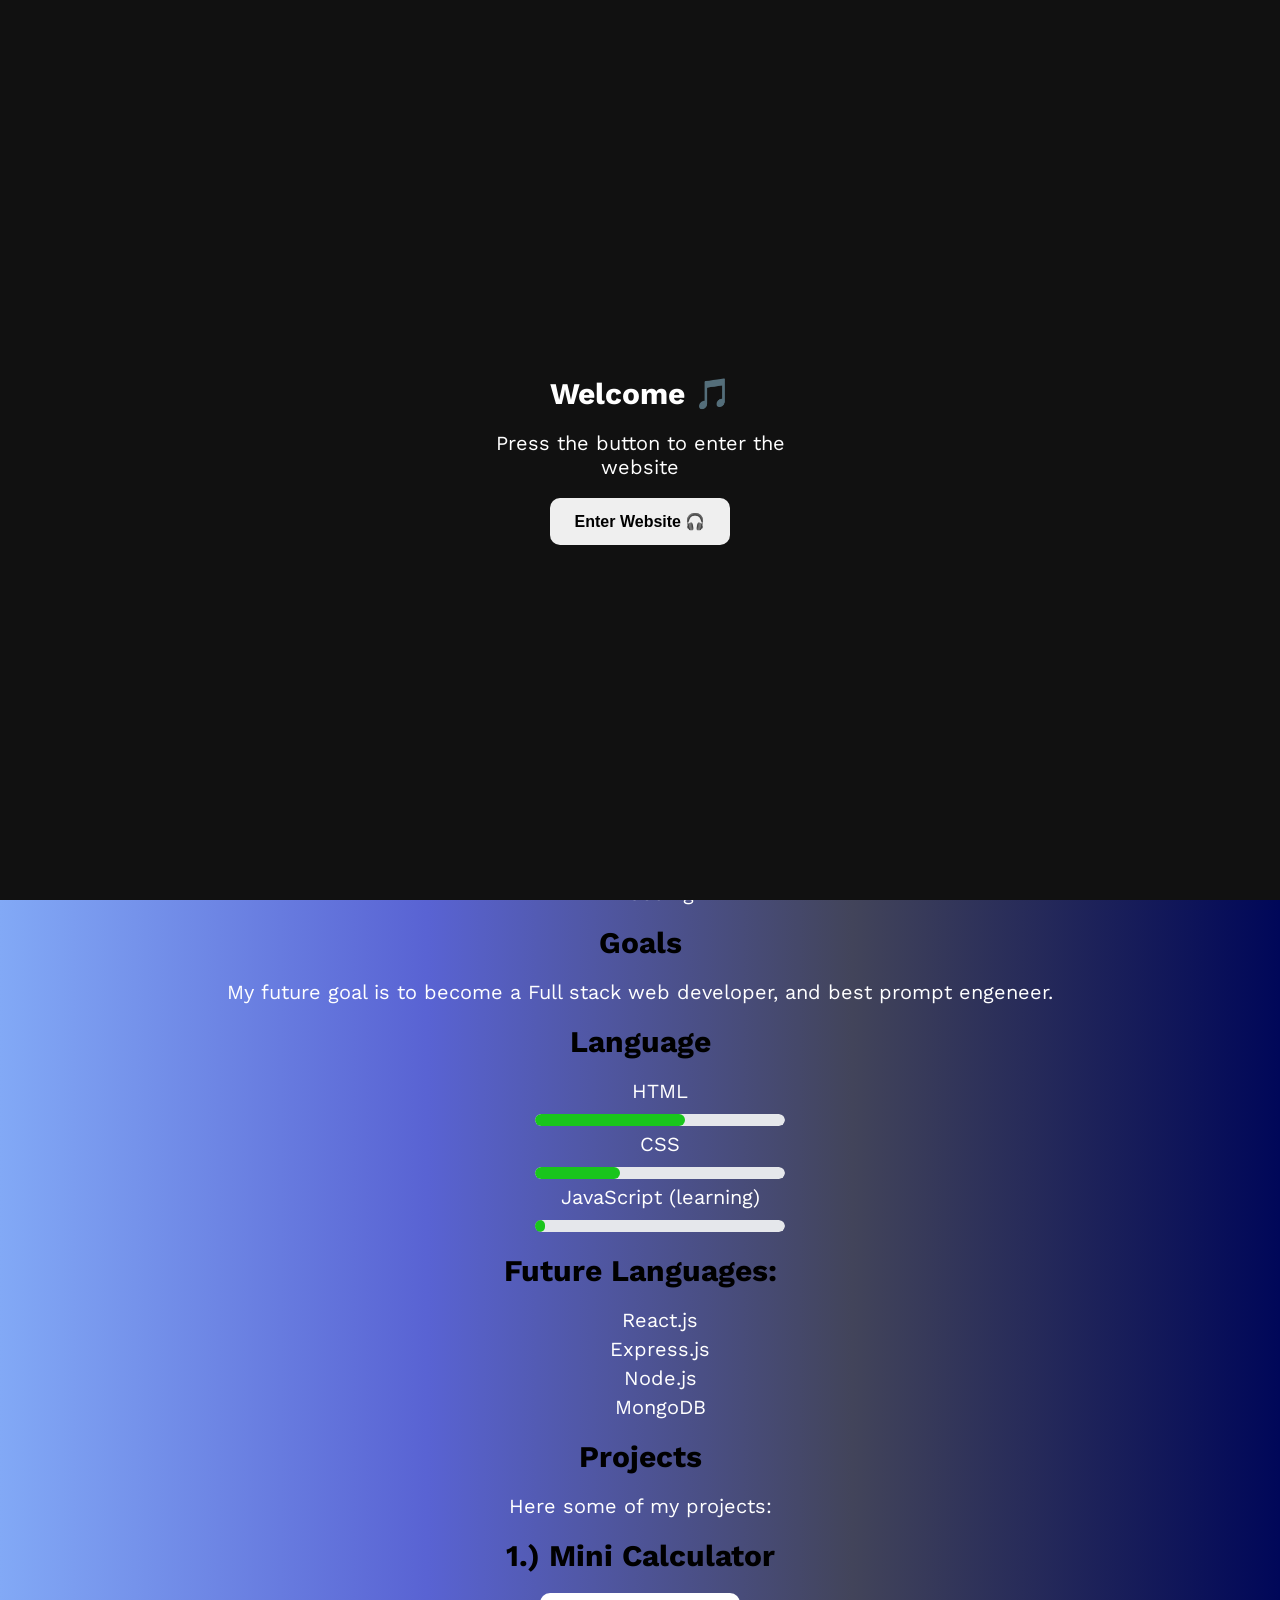
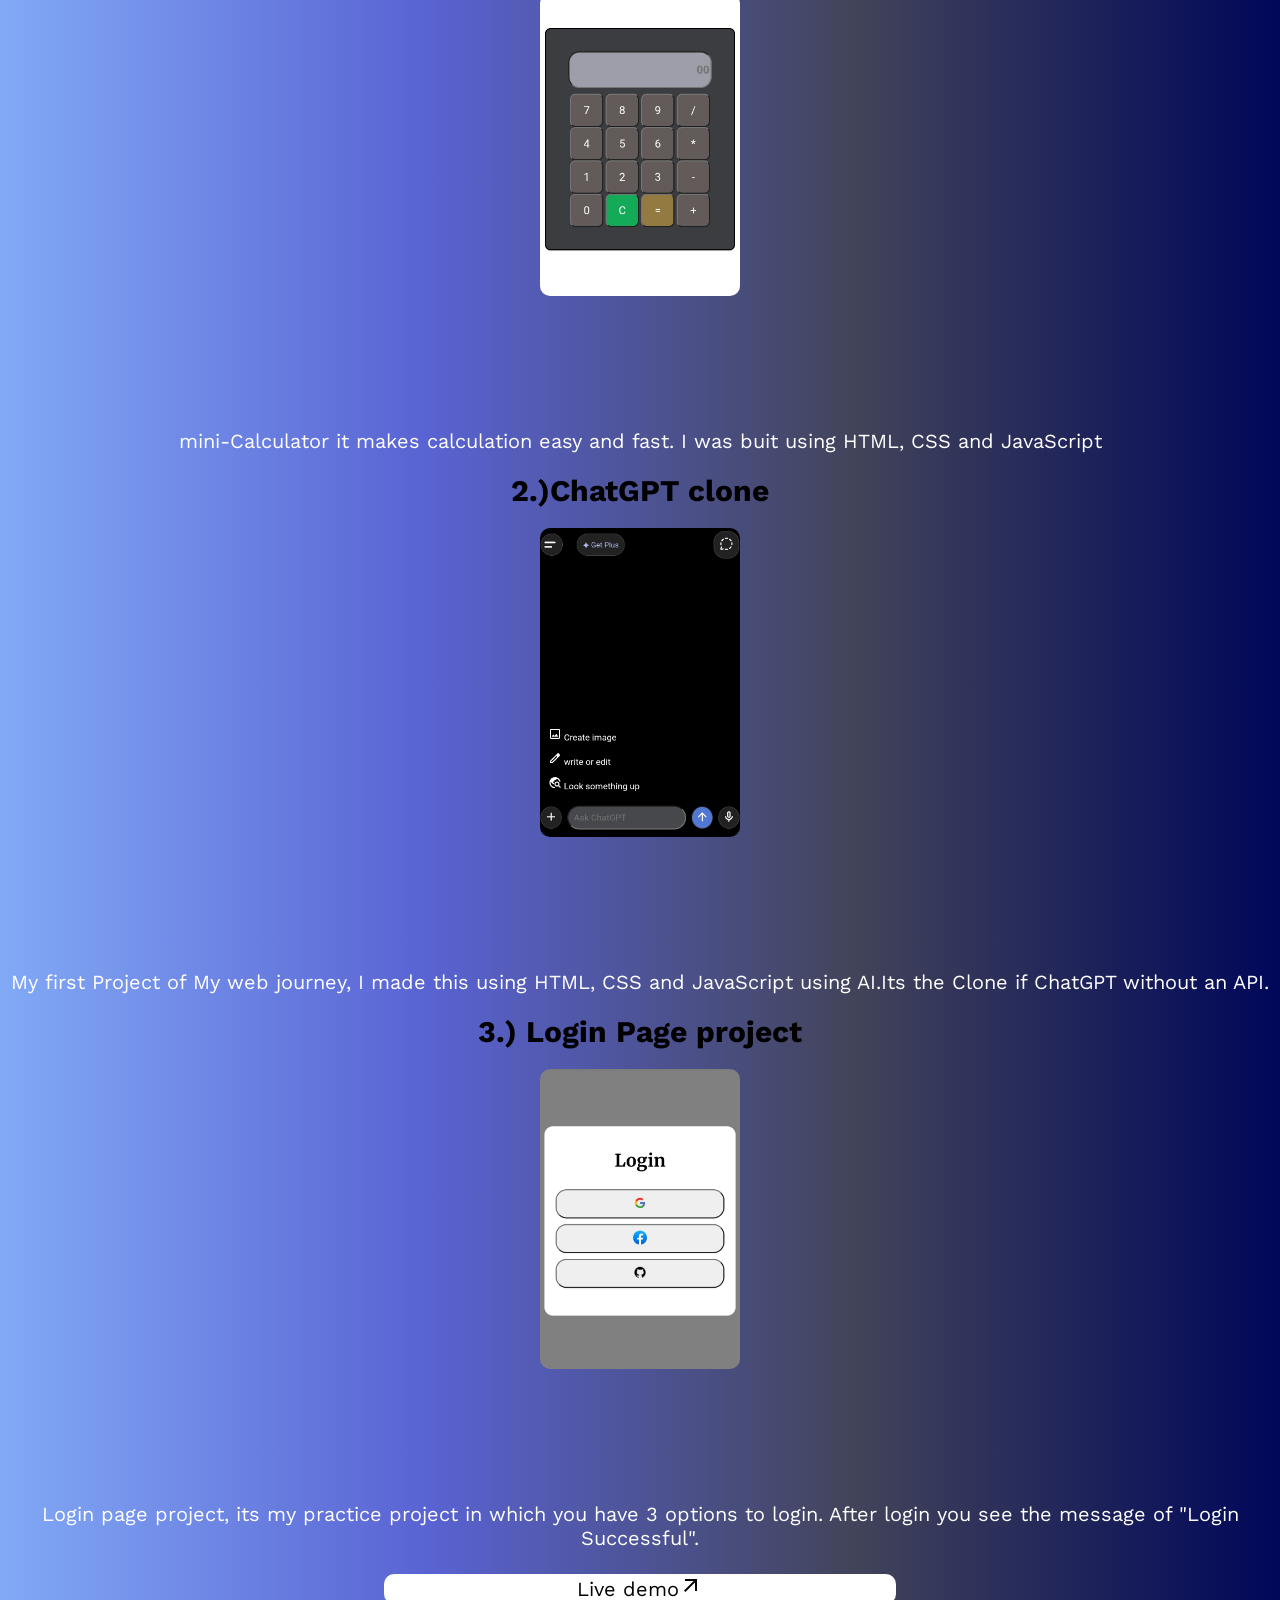
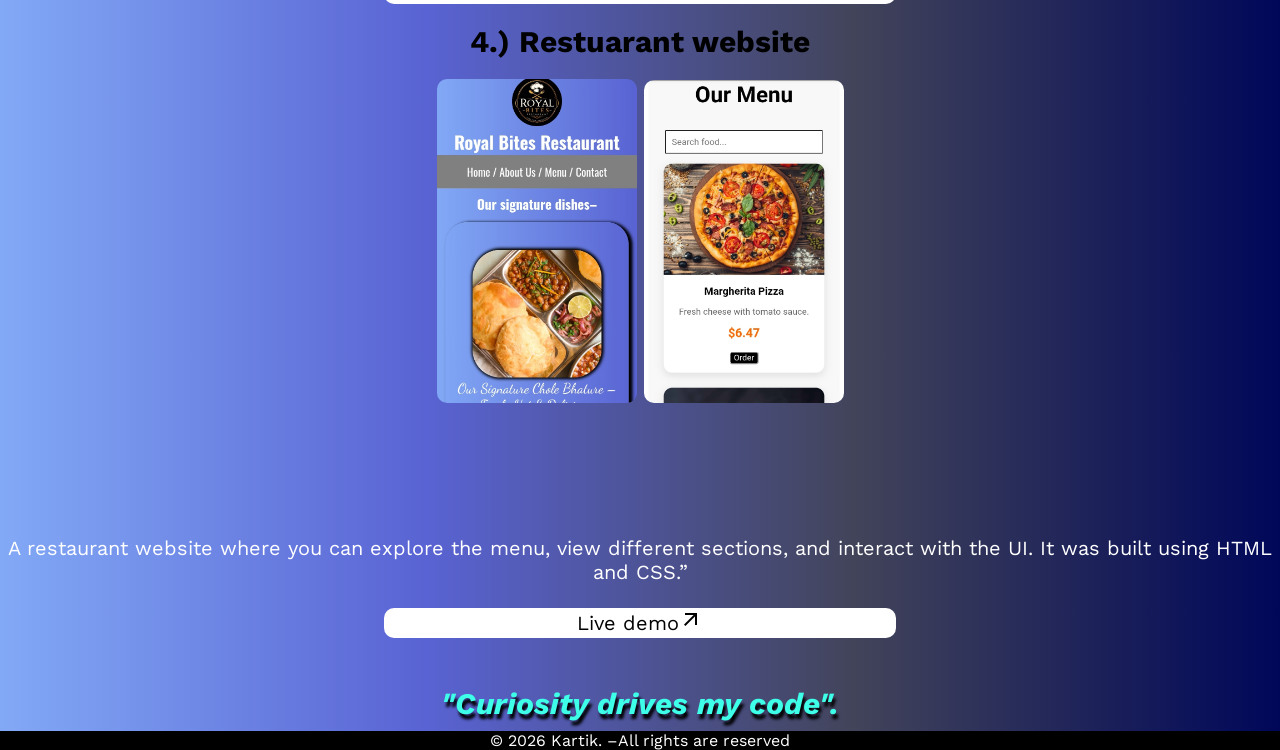
==== commit c1ae1e57: "Update index.html Restuarant link update" ====
--- a/index.html
+++ b/index.html
@@ -185,7 +185,7 @@
   <p>A restaurant website where you can explore the menu, view different sections, and interact with the UI. It was built using HTML and CSS.”  </p><br>
   
   
-  <div class="Demo">Live demo<a href="https://dashing-sprite-afbb66.netlify.app/" target="_blank" draggable="false">  <span class="material-symbols-outlined">
+  <div class="Demo">Live demo<a href="https://royalbites-restaurant.netlify.app/  " target="_blank" draggable="false">  <span class="material-symbols-outlined">
 arrow_outward
 </span>
   </a></div>
--- a/portfolio.css
+++ b/portfolio.css
@@ -3,6 +3,7 @@
   border-radius: 0px;
   box-sizing: border-box;
 }
+
 body{
   margin: 0px;
 background:linear-gradient(to right,#82A9F6,#5963D3,#42445A,#000759);
@@ -20,12 +21,17 @@
   text-decoration: none;
   color: white;
 }
-h1,h4,h3,h2{
+ 
+h1,
+h4,
+h3,
+h2{
   color: black ;
   font-size: 30px;
   margin: 20px 0px 20px;
 }
-p,footer,section{
+
+p,section{
   font-size: 20px;
 }
 
@@ -33,18 +39,42 @@
   color: black;
   font-size: 16px;
 }
-nav{
-  margin: 10px;
+
+/*Hidden nav*/
+#nav {
+  display: none;
+
+  position: absolute;
+  top: 60px;
+  right: 15px;
+
+  width: 50%;
   padding: 15px;
-  background-color: transparent;
+
+  background: #555;
   border-radius: 10px;
   box-shadow: 1px 0px 5px 3px black;
+
+  flex-direction: column;
+  gap: 10px;
+
+  z-index: 1000;
+}
+
+#nav.show {
+  display: flex;
+}
+
+#nav a {
+  color: white;
+  font-size: 17px;
 }
 
 img{
   border-radius: 10px;
   margin-bottom: 10%;
 }
+
 .profile{
   border-radius: 30px;
   width: 90px;
@@ -52,16 +82,9 @@
   position: sticky;
 top: 20px;
 }
+
 .Hi{
   font-size: 25px;
-}
-
-footer{
-  margin-top: 5px;
-  padding: 8px;
-  background-color: yellowgreen;
-  border-radius: 2px;
-  color: black;
 }
 
 
@@ -71,9 +94,11 @@
   text-shadow: 2px 5px  3px black;
   border-radius: 5px;
 }
+
 .line{
   color: lightyellow;
 }
+
 .Hero{
   font-size: 17px;
   color: cyan;
@@ -81,8 +106,16 @@
 
 #contact{
   margin-bottom: 20px;
-}
-.phone,.mail,.insta{
+  transition: all 0.1s ease;
+}
+
+hover:#contact{
+  font-size: 30%;
+}
+
+.phone,
+.mail,
+.insta{
   width: 30px;
   display: inline-block;
   vertical-align: middle;
@@ -116,9 +149,7 @@
 
 .website{
   text-align: center;
-  align-items: center;
-  display: block;
-  position: center;
+  margin: auto;
 }
 
 .floating-btn {
@@ -197,4 +228,47 @@
 
 #musicGate.hidden {
   display: none;
-}+}
+
+.Demo{
+  background: white;
+  border-radius: 10px;
+  height: 30px;
+  color: black;
+  width: 40%;
+  display: flex;
+  align-items: center;
+  text-align: center;
+  justify-content: center;
+  margin: auto;
+}
+
+.slide_button {
+  display: flex;
+  justify-content: center;
+  align-items: center;
+
+  margin-left: auto;
+  margin-right: 15px;
+
+  border-radius: 50%;
+  height: 40px;
+  width: 40px;
+
+  border: none;
+  background: transparent;
+}
+
+#slide{
+  color: white;
+}
+
+.material-symbols-outlined{
+  font-size: 170px;
+}
+
+footer{
+  color: white;
+  background: black;
+  margin-top: 10px;
+}
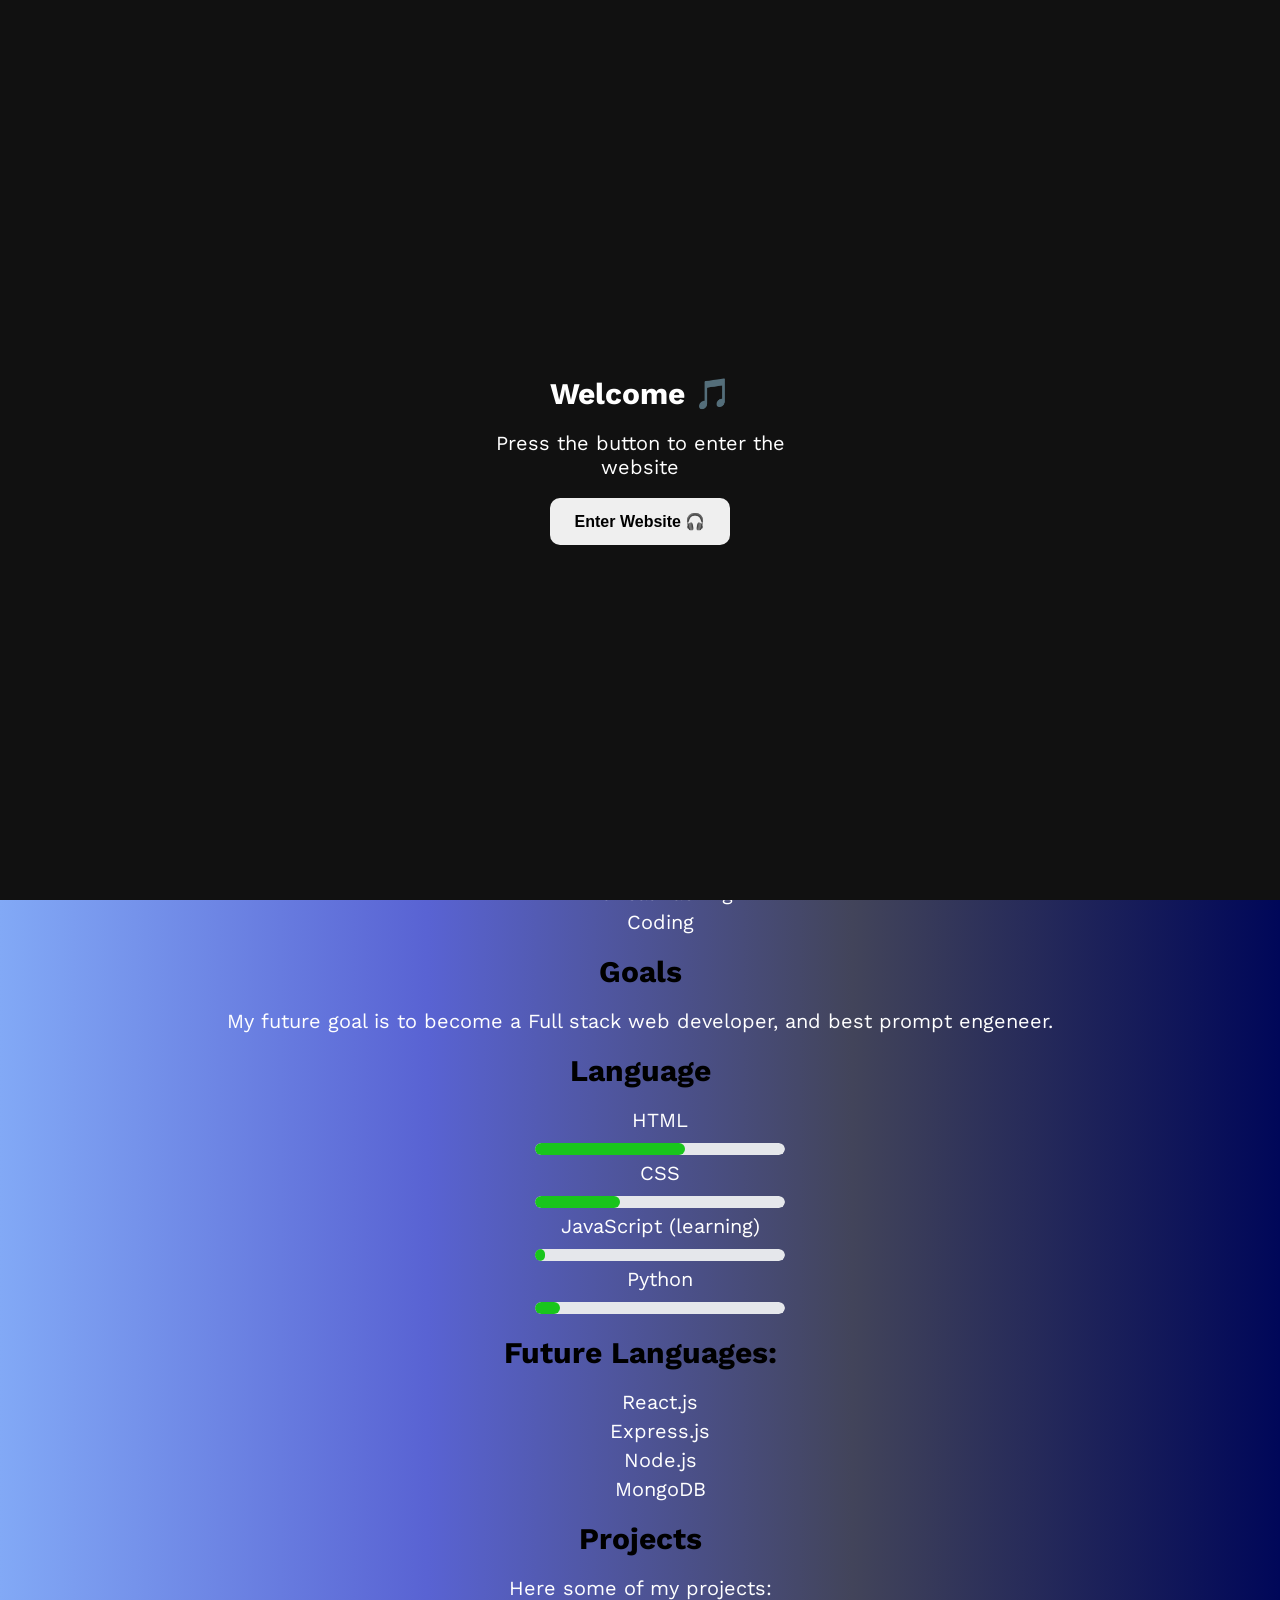
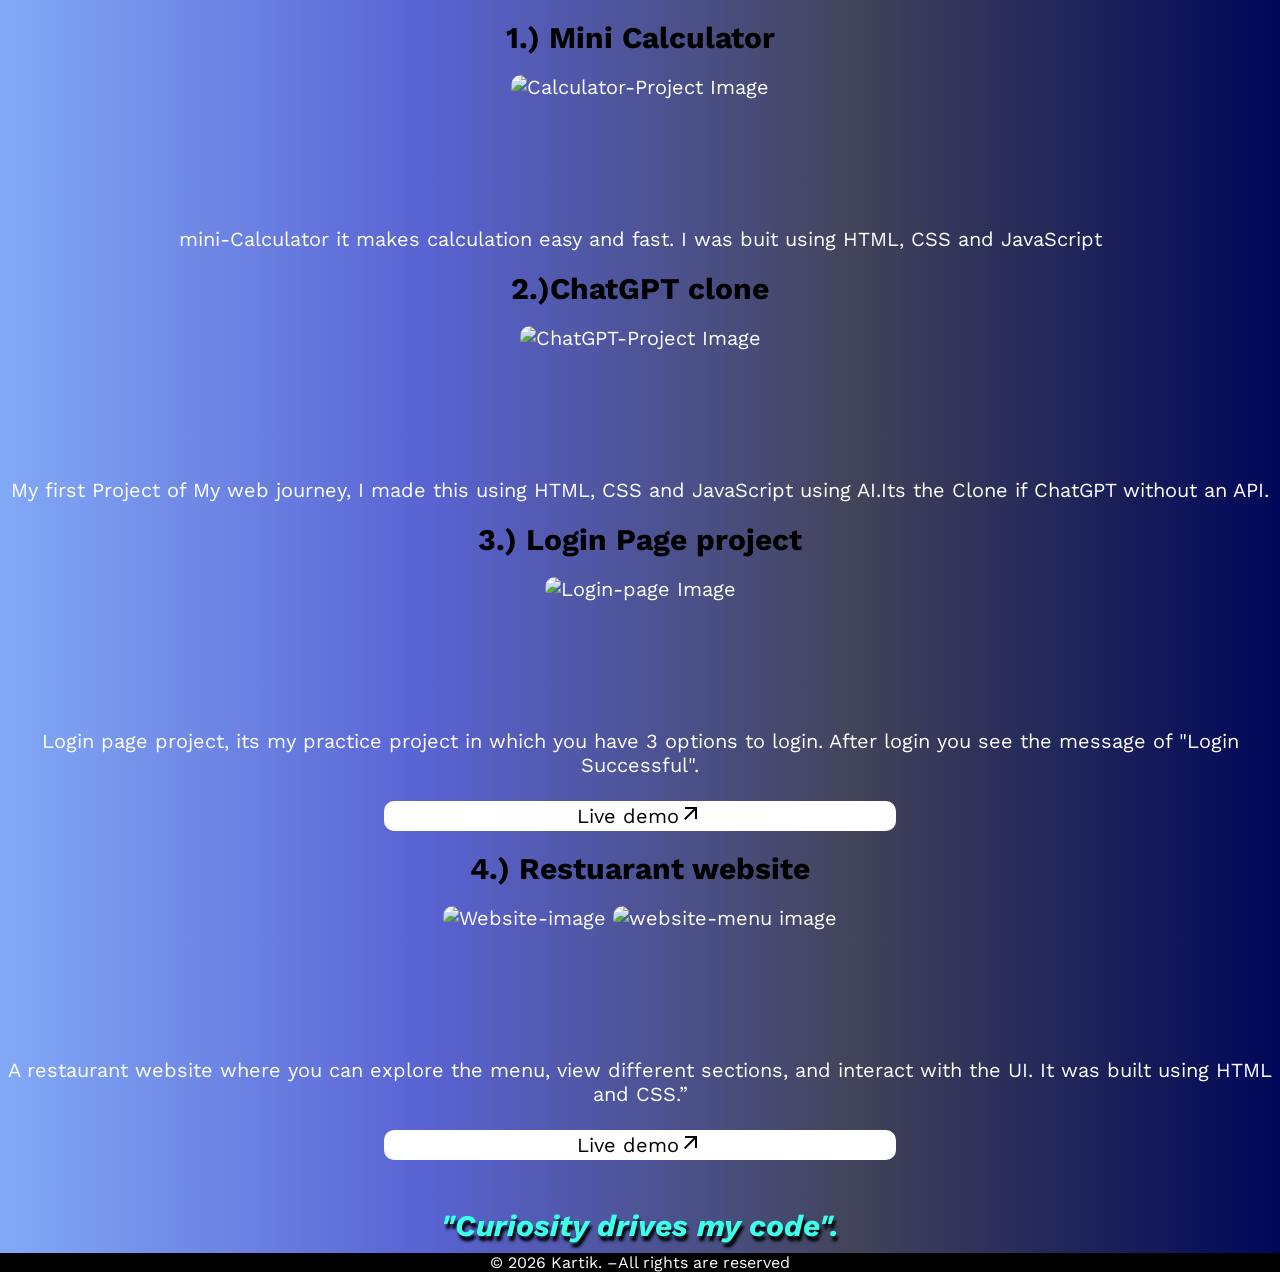
==== commit 1061ad2a: "Update index.html" ====
--- a/index.html
+++ b/index.html
@@ -1,5 +1,5 @@
 <!DOCTYPE html>
-<html>
+<html lang="en-IN" dir="ltr">
 
 <head>
   <meta charset="UTF-8">
@@ -9,13 +9,28 @@
 
 <script defer src="https://cloud.umami.is/script.js" data-website-id="4ed51c82-3ce9-49e3-8a0f-033f28241ecb"></script>
 
+<!--Microsoft-->
+<meta name="msvalidate.01" content="5732CFD8668CA41527127BB7F9F6F8F0" />
+
+<!-- Google tag (gtag.js) -->
+<script async src="https://www.googletagmanager.com/gtag/js?id=G-2YN21GTN1Z"></script>
+<script>
+  window.dataLayer = window.dataLayer || [];
+  function gtag(){dataLayer.push(arguments);}
+  gtag('js', new Date());
+
+  gtag('config', 'G-2YN21GTN1Z');
+</script>
+
   <meta name="google-site-verification" content="21vfz8k75si60J1sflfP0iUGzFmBg-itFMbyGiQufR8" />
   
   
   <meta name="description" content="Kartik Kushwaha - Front-End Web Developer Portfolio building projects with HTML, CSS, and JavaScript.">
   
   <meta name="keywords" content="Frontend Developer, Web Developer Portfolio, HTML CSS Projects, JavaScript Developer">
-  <title>My portfolio</title>
+  
+  <title lang="en">KartikCodes | Portfolio Website</title>
+  
   <link rel="stylesheet" href="portfolio.css">
     
   <link rel="preconnect" href="https://fonts.googleapis.com">
@@ -28,6 +43,8 @@
 <link rel="stylesheet"
   href="https://fonts.googleapis.com/css2?family=Material+Symbols+Outlined:opsz,wght,FILL,GRAD@20..48,100..700,0..1,-50..200&icon_names=clear_all,arrow_outward" />
 
+  <!-- Site Logo -->
+  <link rel="icon" type="image/jpg" href="/images/the-initials-k-logo-is-simple-and-modern-free-vector.jpg" sizes="32x32">
 </head>
 
 <body
@@ -50,7 +67,7 @@
 
 <!-- Background Music -->
 <audio id="backgroundMusic" loop preload="auto">
-  <source src="Joker BGM Song (Bass Boosted).mp3" type="audio/mpeg">
+  <source src="/Indila Dernière Danse - Joker remix new joker songs JOKER (2019) Joaquin Phoenix songs.mp3" type="audio/mpeg">
 </audio>
 
 <button id="slide_open" class="slide_button">
@@ -67,6 +84,29 @@
 
   <nav id="nav">
     
+    <div class="nav-settings">
+  <button
+    id="settingsBtn"
+    class="settings-button"
+    type="button"
+    aria-expanded="false"
+  >
+    
+    <span class="material-symbols-outlined">
+⚙️
+</span>
+  </button>
+
+  <div id="themeSettings" class="theme-settings" hidden>
+    <label for="themeSelect">Appearance</label>
+
+    <select id="themeSelect">
+      <option value="dark">Dark Mode</option>
+      <option value="light">Light Mode</option>
+    </select>
+  </div>
+</div>
+
   <a href="#introduction" draggable="false">Introduction</a>
   
   <a href="#about" draggable="false">About me</a>
@@ -103,7 +143,7 @@
   <li>Google Fonts</li>
   <li>GitHub</li>
   <li>ChatGPT & Gemini</li>
-  <li>Canva</li>
+  <li>Termux</li>
   <li>Netlify</li>
 </ul>
     
@@ -112,9 +152,10 @@
   <section id="interest">
     <h2>Interest</h2>
     <ul>
-      <li>Collecting informations</li>
-      <li>Learning new things</li>
-      <li>Coding</li>
+  <li>Data analytics</li>
+  <li>Chess</li>
+  <li>Ethical hacking </li>
+  <li>Coding</li>
     </ul>
   </section>
   
@@ -132,8 +173,10 @@
       <progress value="6" max="10">60%</progress>
       <li>CSS</li>
       <progress value="3.4" max="10"></progress>
-   <li>JavaScript (learning)</li>
+  <li>JavaScript (learning)</li>
    <progress value="0.4"max="10"></progress>
+     <li>Python</li>
+      <progress value="1" max="10">1.5%</progress>
       </ol>
       
       
@@ -153,18 +196,18 @@
     
     <p>Here some of my projects:</p>
     <h3>1.) Mini Calculator </h3>
-    <img src="Images/IMG_20260629_223936.jpg" alt="Calculator-Project Image" width="200" draggable="false"/>
+    <img src="images/IMG_20260629_223936.jpg" alt="Calculator-Project Image" width="200" draggable="false"/>
     
     <p>mini-Calculator it makes calculation easy and fast. I was buit using HTML, CSS and JavaScript </p>
     
     
    <h3> 2.)ChatGPT clone </h3>
-    <img src="Images/IMG_20260629_224223.jpg" alt="ChatGPT-Project Image" width="200" draggable="false"/>
+    <img src="images/IMG_20260629_224223.jpg" alt="ChatGPT-Project Image" width="200" draggable="false"/>
     
     <p>My first Project of My web journey, I made this using HTML, CSS and JavaScript using AI.Its the Clone if ChatGPT without an API.</p>
     
   <h3>3.) Login Page project</h3>
-    <img src="Images/IMG_20260702_211652.jpg" alt="Login-page Image" width="200" draggable="false"/>
+    <img src="images/IMG_20260702_211652.jpg" alt="Login-page Image" width="200" draggable="false"/>
     
   <p>Login page project, its my practice project in which you have 3 options to login. After login you see the message of "Login Successful".</p>
   <br>
@@ -178,14 +221,14 @@
   
   <h3>4.) Restuarant website</h3>
   <div class="website">
-  <img src="Images/IMG_20260810_224845.jpg" alt="Website-image" width="200" draggable="false">
-  
-  <img src="Images/IMG_20260810_224906.jpg" alt="website-menu image"width="200" draggable="false">
+  <img src="images/IMG_20260810_224845.jpg" alt="Website-image" width="200" draggable="false">
+  
+  <img src="/images/IMG_20260810_224906.jpg" alt="website-menu image"width="200" draggable="false">
   </div>
   <p>A restaurant website where you can explore the menu, view different sections, and interact with the UI. It was built using HTML and CSS.”  </p><br>
   
   
-  <div class="Demo">Live demo<a href="https://royalbites-restaurant.netlify.app/  " target="_blank" draggable="false">  <span class="material-symbols-outlined">
+  <div class="Demo">Live demo<a href="https://royalbites-restaurant.netlify.app/" target="_blank" draggable="false">  <span class="material-symbols-outlined">
 arrow_outward
 </span>
   </a></div>
@@ -196,11 +239,11 @@
   <div class="floating-container">
   <a href="Contact.html"
   class="floating-btn" draggable="false">
-    <img src="Images/17910500.png" alt="phone-logo"  width="50" draggable="false"/>
+    <img src="images/17910500.png" alt="phone-logo"  width="50" draggable="false"/>
     </a>
     <a href="https://github.com/rajnarayankhanna-lab" class="Github-btn" draggable="false">
       <img src="
-      Images/1000_F_250305943_sDC6la1N1fDl3bLgfLxOkQwItIodsdMb.jpg" alt="GitHub-logo" width="50" draggable="false"/>
+      images/1000_F_250305943_sDC6la1N1fDl3bLgfLxOkQwItIodsdMb.jpg" alt="GitHub-logo" width="50" draggable="false"/>
     </a>
   </div>
   
@@ -212,4 +255,4 @@
 <script src="Script.js"></script>
 </body>
 
-</html>+</html>
